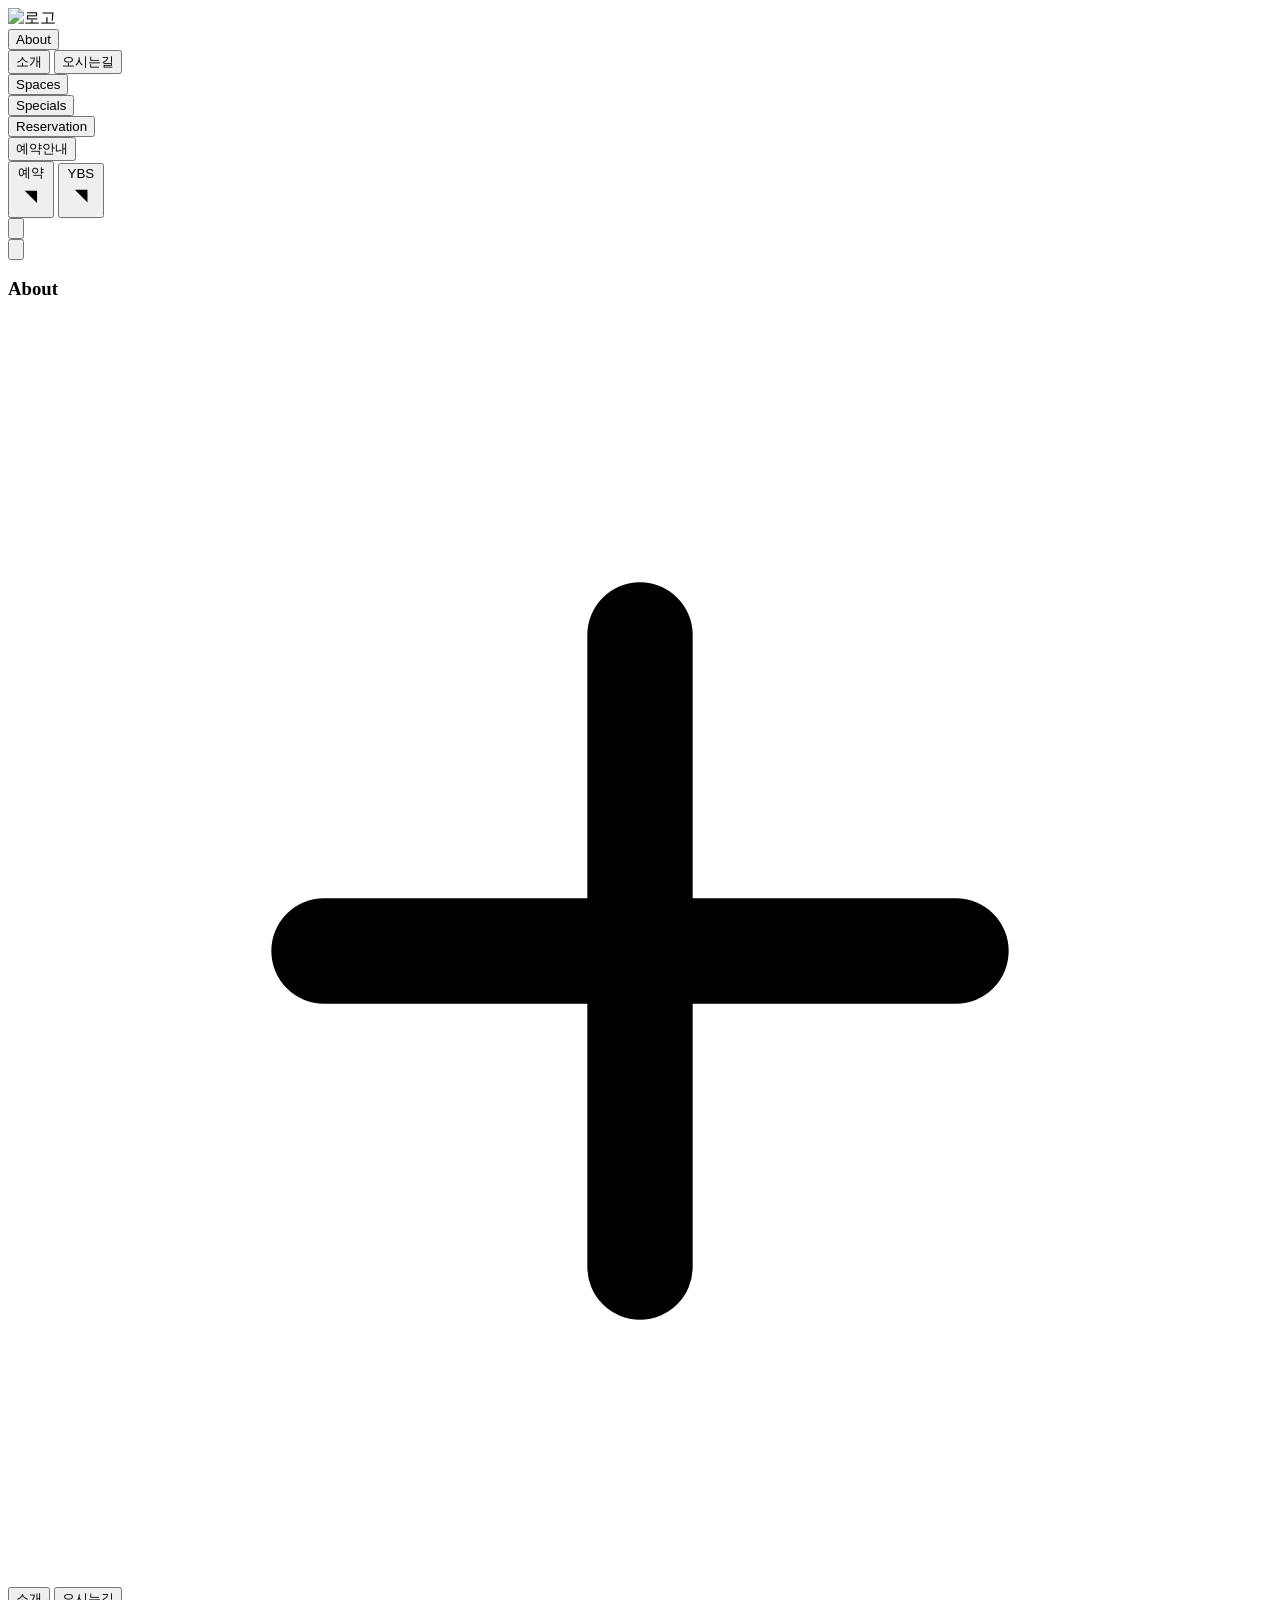
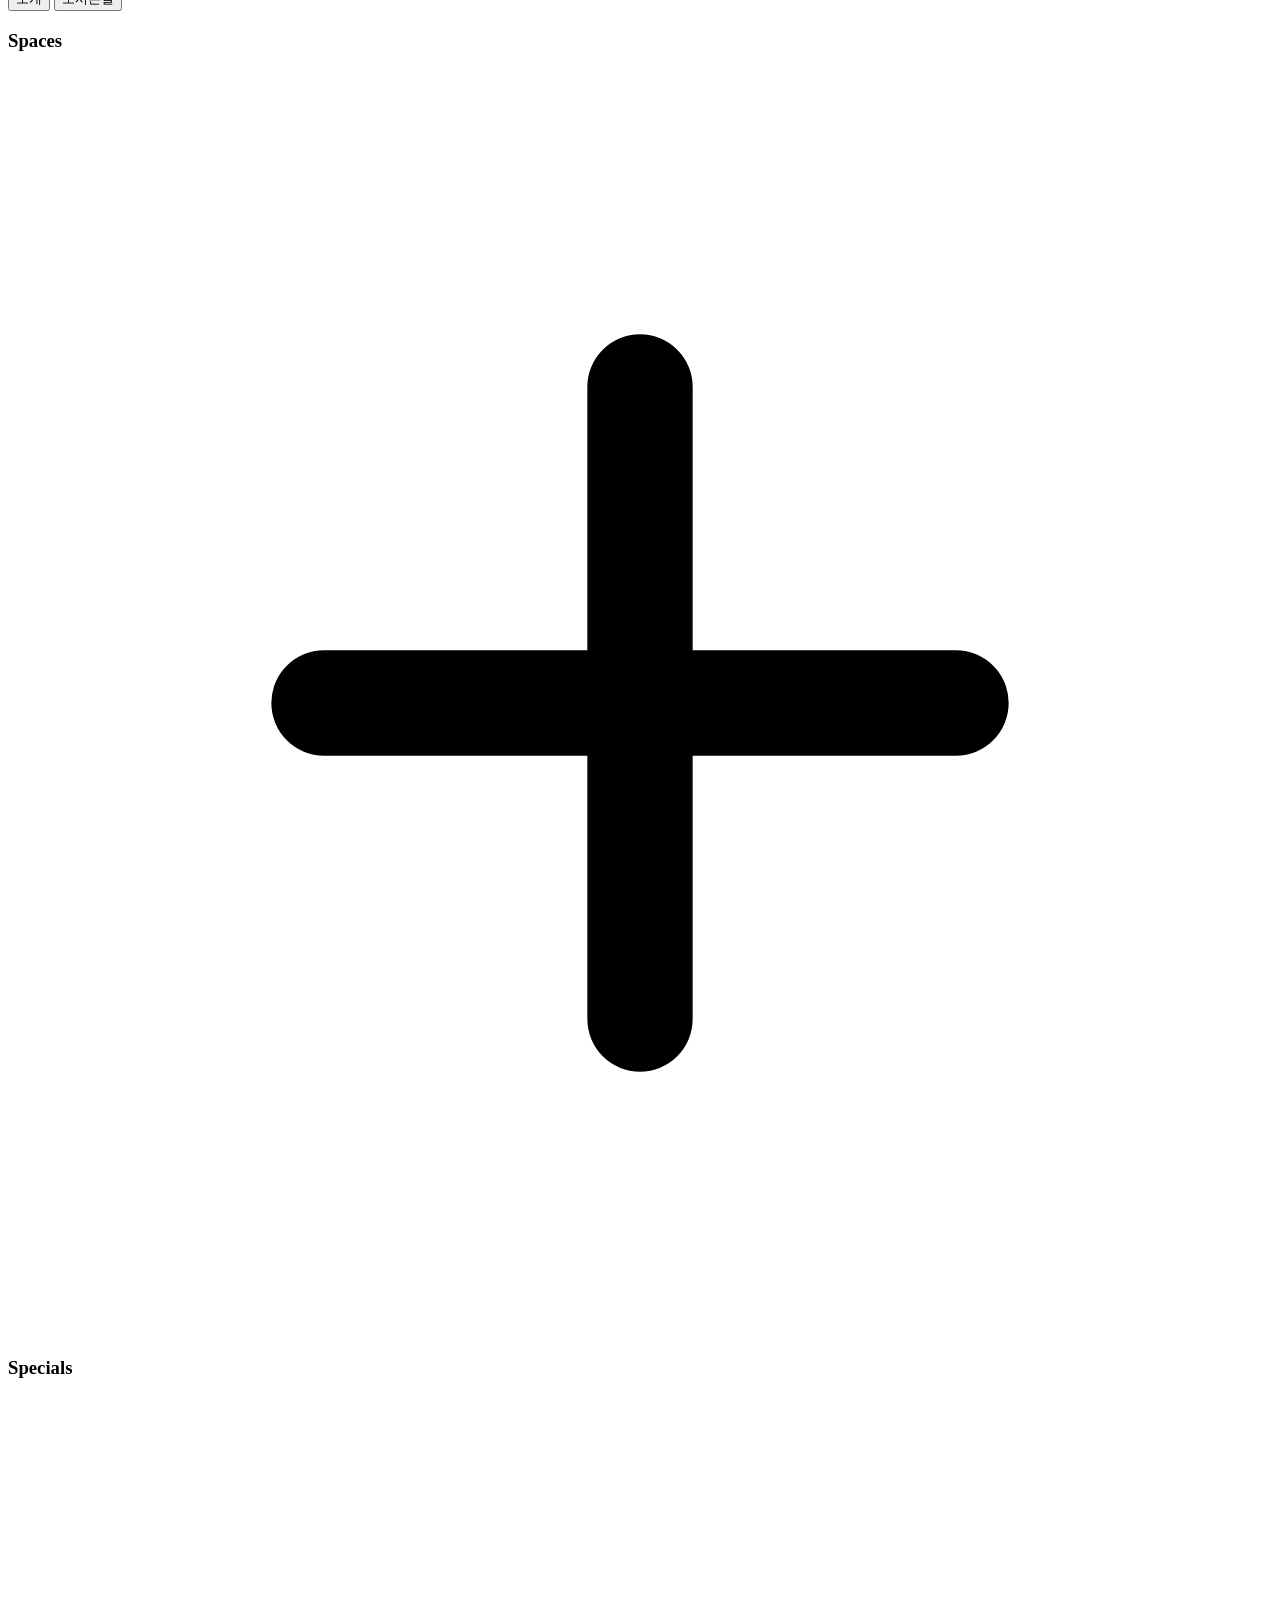
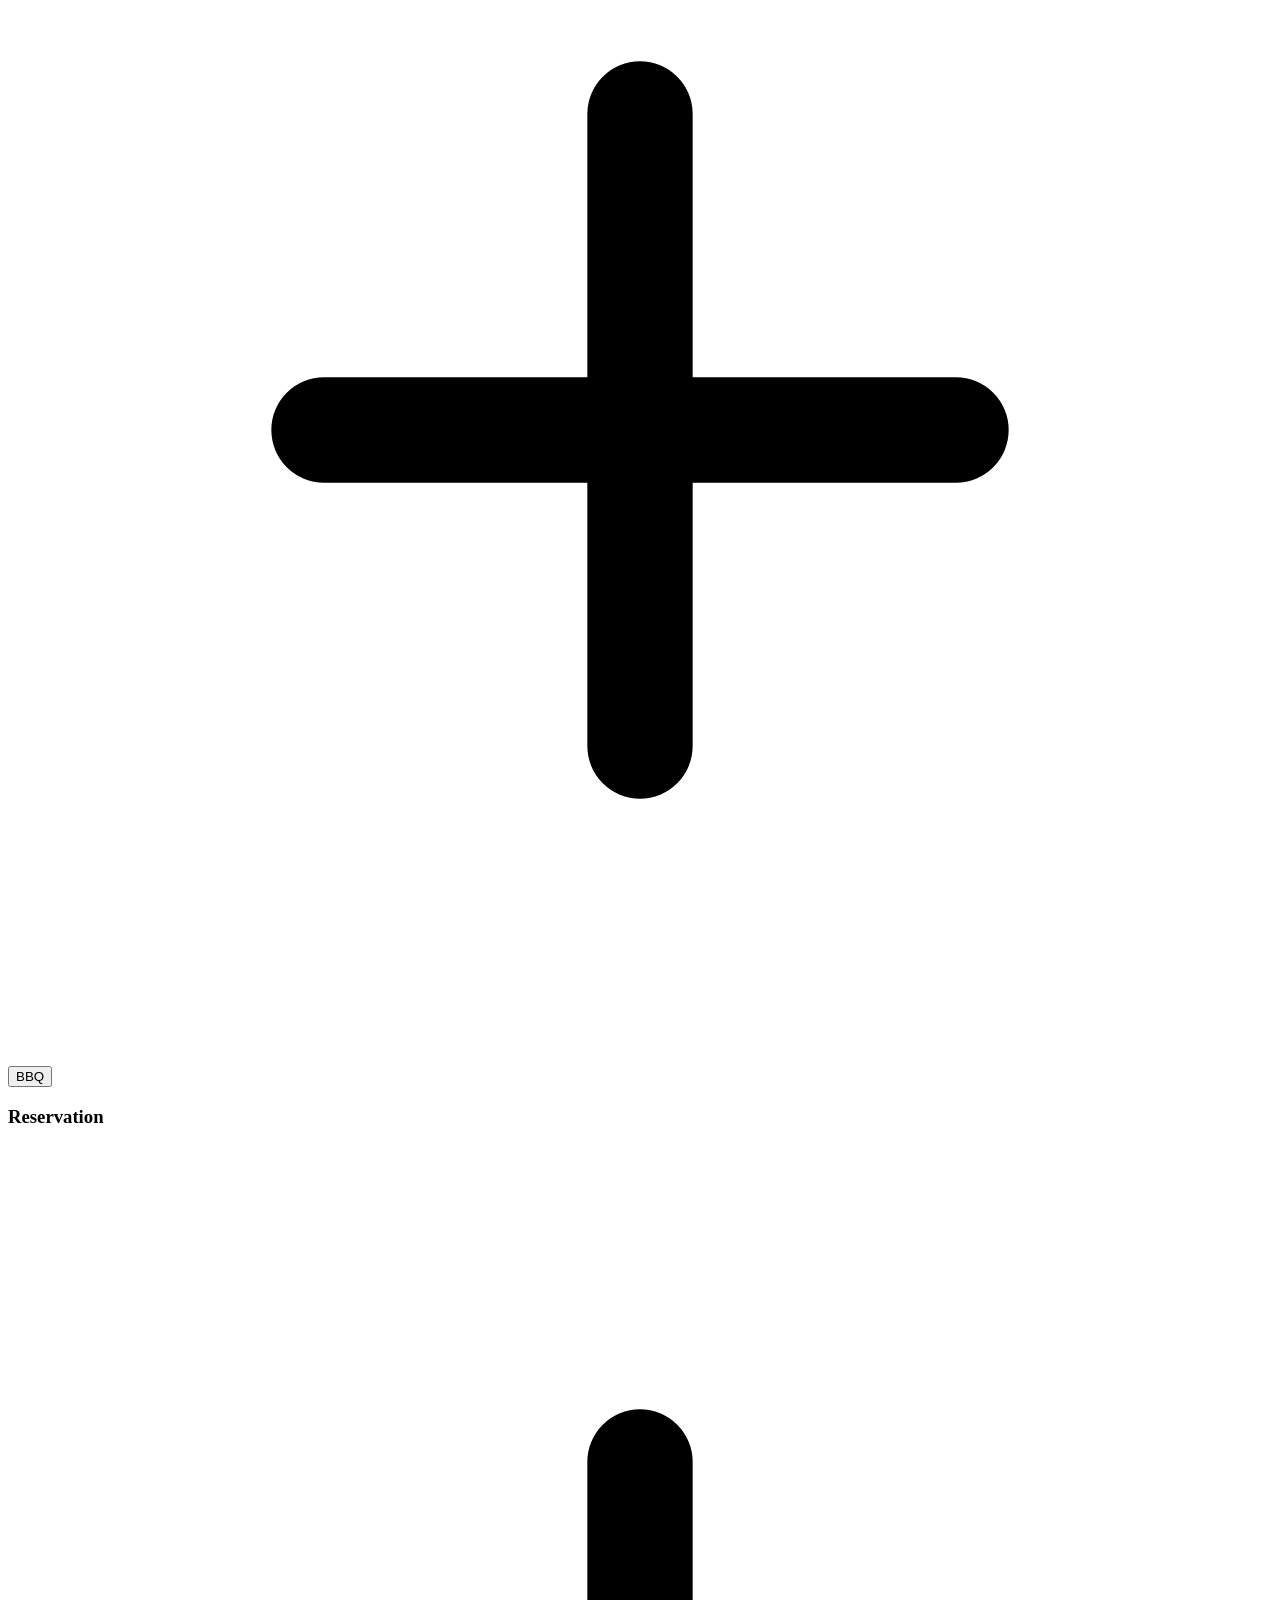
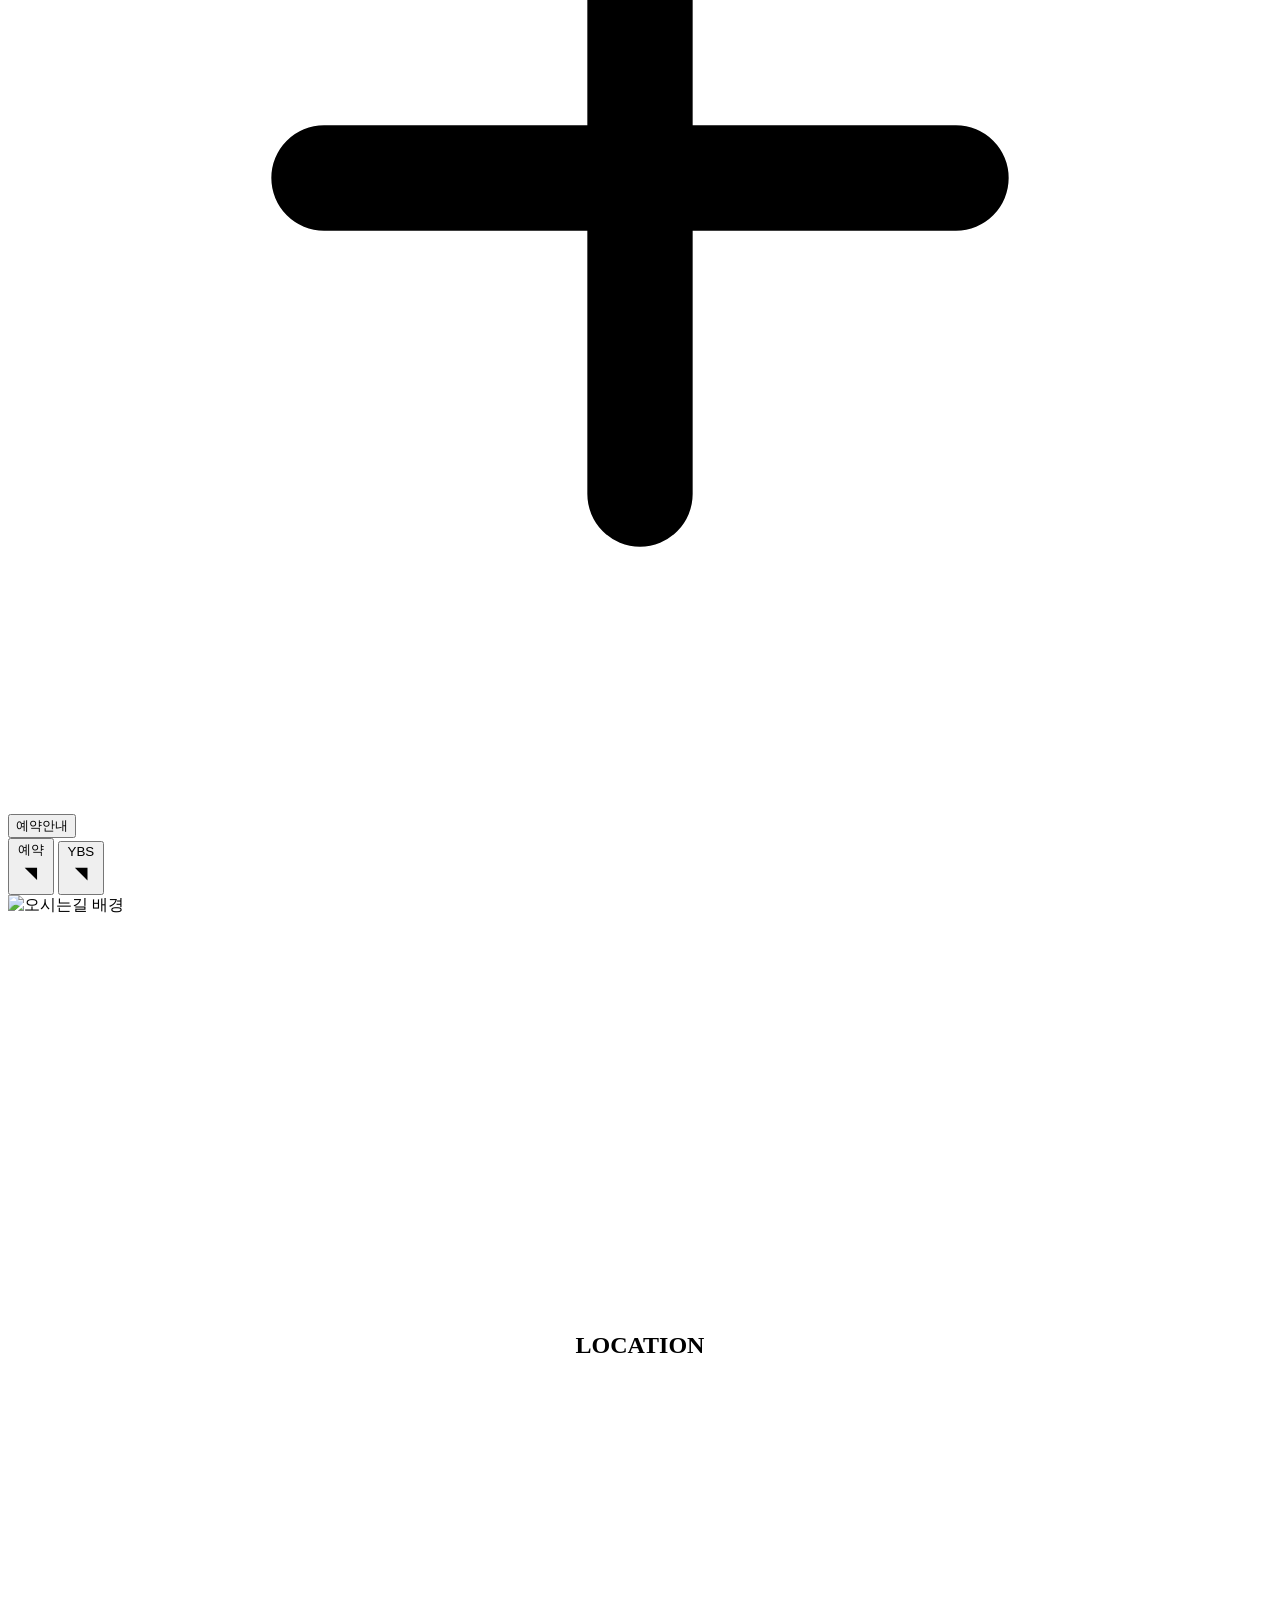
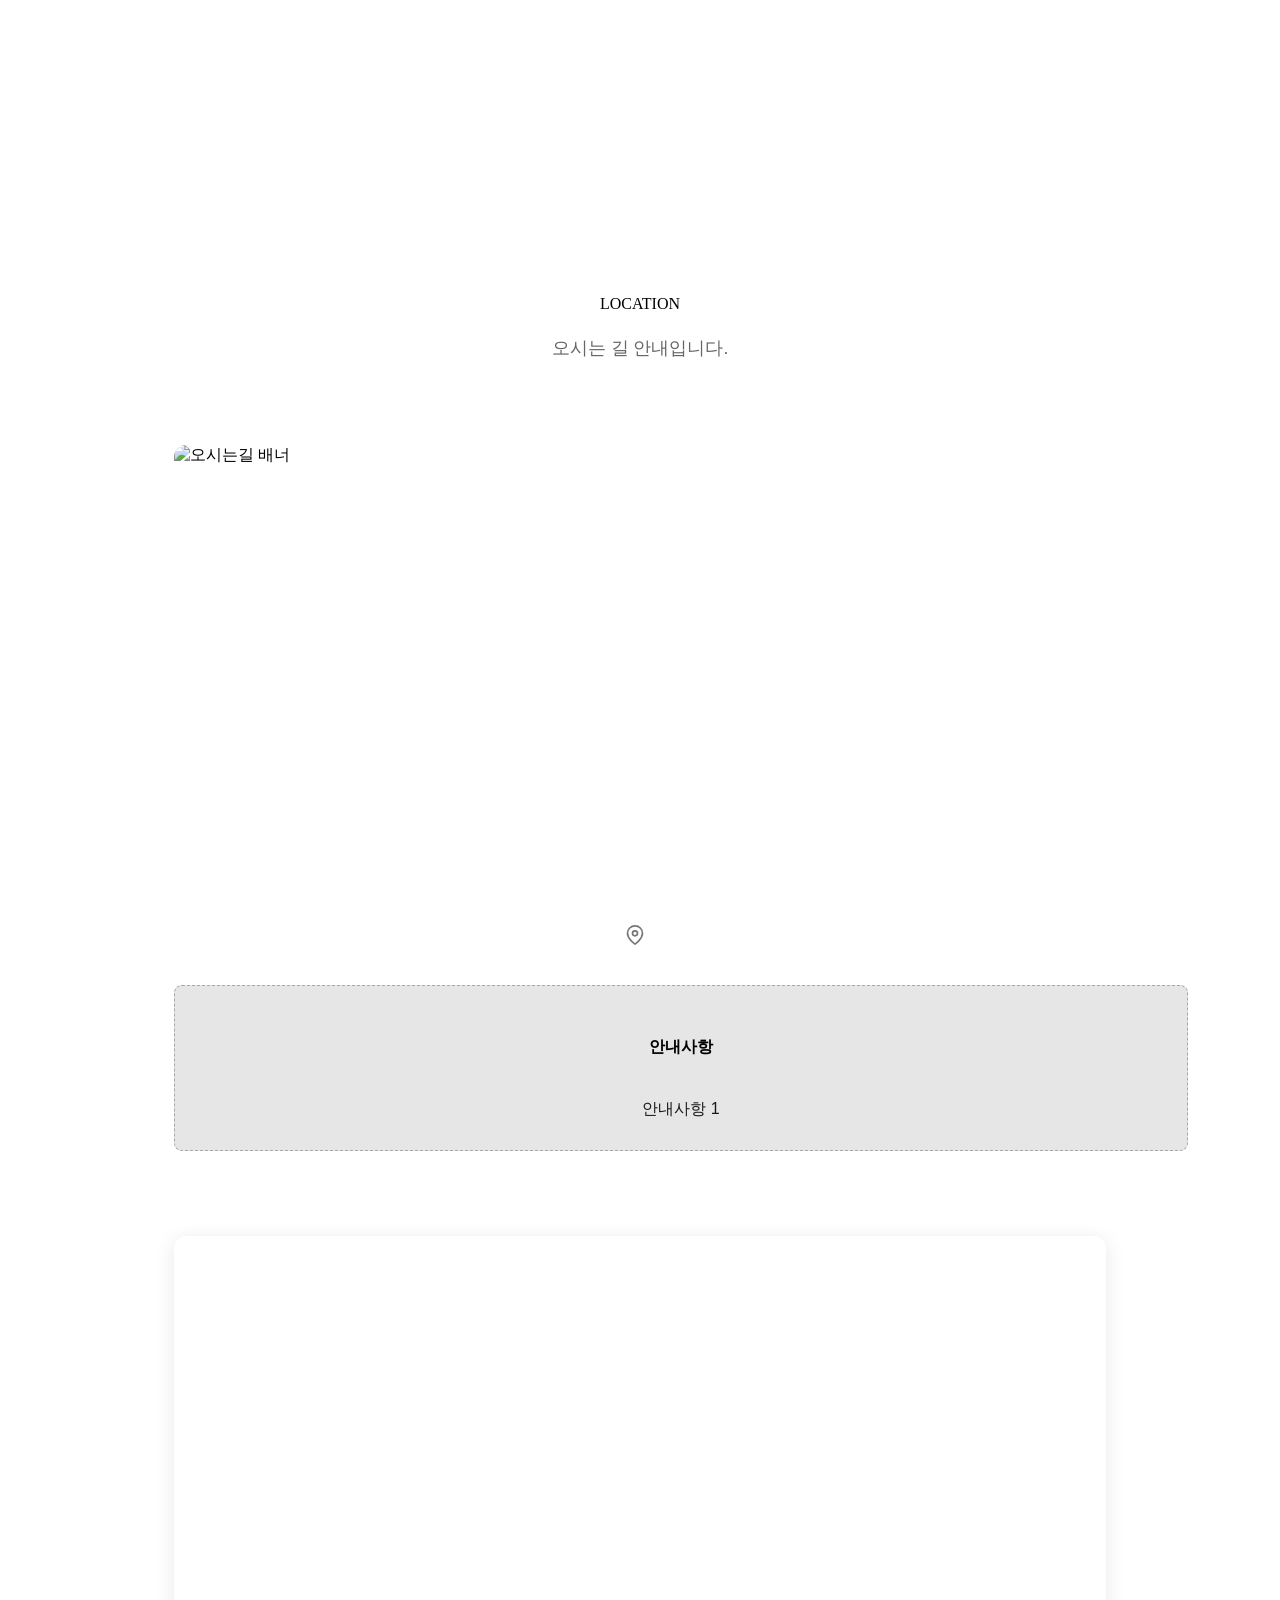
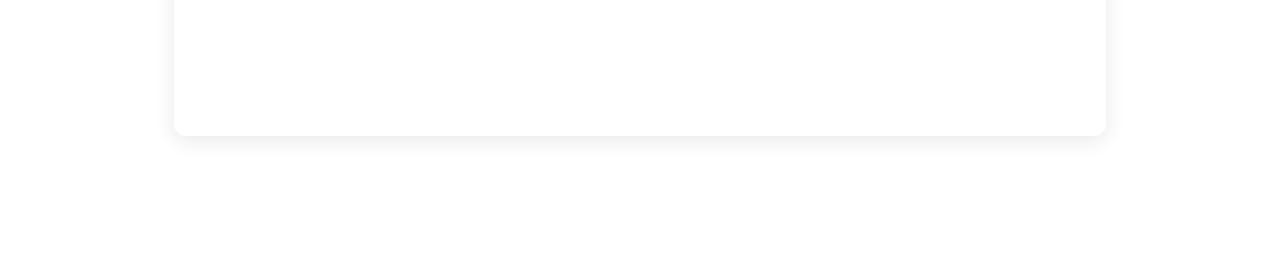
==== directions.html @ d146ec63 "Deploy site files" ====
<!DOCTYPE html>
<html lang="ko">
<head>
    <meta charset="UTF-8">
    <meta name="viewport" content="width=device-width, initial-scale=1.0">
    <meta name="description" content="숙소 설명">
    <meta name="keywords" content="SEO 키워드">
    <title>오시는길 - 숙소명</title>

    <link rel="stylesheet" href="styles/theme.css">
    <link rel="stylesheet" href="styles/common.css">
    <link rel="stylesheet" href="styles/directions.css">

  <!-- Open Graph Meta Tags for Social Media -->
  <meta property="og:type" content="website" />
  <meta property="og:title" content="가평 파인포레스트 글램핑 - 오시는길" />
  
  <meta property="og:image" content="https://jlnjajtcnyqupfaqjerz.supabase.co/storage/v1/object/public/app-images/property/46669e05-08f4-4451-bfb7-39e8ba5e75be/thumbnail/1778834319103-hyyxdgl7sh.jpg" />
  <meta property="og:url" content="https://pine4rest.kr" />

  <!-- Twitter Card Meta Tags -->
  <meta name="twitter:card" content="summary_large_image" />
  <meta name="twitter:title" content="가평 파인포레스트 글램핑 - 오시는길" />
  
  <meta name="twitter:image" content="https://jlnjajtcnyqupfaqjerz.supabase.co/storage/v1/object/public/app-images/property/46669e05-08f4-4451-bfb7-39e8ba5e75be/thumbnail/1778834319103-hyyxdgl7sh.jpg" />
</head>
<body>
    <!-- Include Header -->
    <div id="header-placeholder"></div>

    <!-- 메인 소개 섹션 히어로 0번째 이미지-->
    <section class="hero-section">
        <div class="hero-background">
            <img src="" alt="오시는길 배경" data-customfield-directions-hero-image-0>
            <div class="hero-overlay"></div>
        </div>
        <div class="hero-content">
            <div class="hero-text-center">
                <h1 class="hero-title" data-directions-hero-title>LOCATION</h1>
            </div>
        </div>

        <!-- Scroll Down Indicator -->
        <div class="hero-scroll-down" onclick="scrollToNextSection()">
            <svg class="scroll-arrow" viewBox="0 0 24 24">
                <path stroke-linecap="round" stroke-linejoin="round" d="M19 14l-7 7m0 0l-7-7m7 7V3"/>
            </svg>
        </div>
    </section>

    <!-- Location Info Section -->
    <section class="location-info-section">
        <div class="directions-content-container">
        <!-- Facility Introduction Section -->
        <div class="facility-intro-section">
            <div class="facility-intro-content">
                <div class="facility-label">
                    <span class="facility-number" data-directions-title>LOCATION</span>
                </div>
                <p class="facility-description" data-directions-description>
                    오시는 길 안내입니다.
                </p>
            </div>
        </div>

        <!-- Banner Image Section 히어로 1번째 이미지 -->
        <div class="directions-banner-section">
            <div class="container">
                <img src="" alt="오시는길 배너" class="directions-banner-image" data-customfield-directions-hero-image-1>
            </div>
        </div>

        <!-- 지도 섹션 -->
        <section class="map-section main-content-fade-in">
            <div class="container">
                <div class="address-section">
                    <p>
                        <svg class="location-icon" viewBox="0 0 24 24">
                            <path d="M21 10c0 7-9 13-9 13s-9-6-9-13a9 9 0 0 1 18 0z"></path>
                            <circle cx="12" cy="10" r="3"></circle>
                        </svg>
                        <span data-directions-address></span>
                    </p>
                    <!-- 안내사항  -->
                     <div class="notice-wrap">
                        <h4 data-customfield-directions-notice-title>안내사항</h4>
                        <p data-customfield-directions-notice-description>안내사항 1</p>
                     </div>
                </div>
            </div>

            <div class="container">
                <div class="map-container">
                    <div id="kakao-map"></div>
                </div>
            </div>
        </section>
        </div> <!-- directions-content-container -->

    <!-- Kakao Map SDK -->
    <script type="text/javascript" src="js/kakao-maps-sdk.js"></script>

    <!-- Include ImageWithFallback script -->
    <script src="js/image-with-fallback.js"></script>

    <!-- Common JavaScript -->
    <script src="js/common.js"></script>

    <!-- Image Helpers -->
    <script src="js/image-helpers.js"></script>

    <!-- Base Data Mapper -->
    <script src="js/data-mapper/core/base-mapper.js"></script>

    <!-- Directions Page Mapper -->
    <script src="js/data-mapper/pages/directions-mapper.js"></script>

    <!-- Preview Handler for Admin Integration -->
    <script src="js/preview-handler.js"></script>

    <!-- Header Footer Mapper -->
    <script src="js/data-mapper/pages/header-footer-mapper.js"></script>

    <!-- Header and Footer Loader -->
    <script src="js/header-footer-loader.js"></script>

    <!-- Page-specific script -->
    <script src="js/pages/directions.js"></script>

</body>
</html>
---- styles/theme.css ----
/* CDN Fonts */
@import url('https://cdn.jsdelivr.net/gh/orioncactus/pretendard/dist/web/static/pretendard.min.css');
@import url('https://fonts.googleapis.com/css2?family=Cormorant:ital,wght@0,300..700;1,300..700&display=swap');

/* Font Faces */
@font-face {
  font-family: 'Cafe24Gowoonbam';
  src: url('https://cdn.jsdelivr.net/gh/projectnoonnu/noonfonts_twelve@1.1/Cafe24Oneprettynight.woff') format('woff');
  font-weight: 400;
  font-display: swap;
}

/* CSS Variables */
:root {
  --font-ko-main: 'Cafe24Gowoonbam', sans-serif;
  --font-ko-sub: 'Pretendard', sans-serif;
  --font-en-main: 'Cormorant', sans-serif;
  --color-primary: #f8f8f8;
  --color-secondary: #1a1a1a;
}
---- styles/directions.css ----
/* ===================================
   Directions Page Styles
   =================================== */

/* Hero Section */
.hero-section {
    height: 100vh;
    position: relative;
    display: flex;
    align-items: center;
    justify-content: center;
    overflow: hidden;
}

.hero-background {
    position: absolute;
    top: 0;
    left: 0;
    width: 100%;
    height: 100%;
    z-index: 1;
}

.hero-background img {
    width: 100%;
    height: 100%;
    object-fit: cover;
}

/* Container */
.container {
    margin: 0 auto;
    padding: 0 40px;
}

/* Location Info Section */
.location-info-section {
    padding: 100px 0 0 0;
}

/* Directions Content Container */
.directions-content-container {
    max-width: 80%;
    margin: 0 auto;
}

/* Facility Introduction Section */
.facility-intro-section {
    text-align: center;
    margin-bottom: 80px;
    padding: 0 40px;
}

.facility-intro-content {
    max-width: 800px;
    margin: 0 auto;
}

.facility-label {
    margin-bottom: 20px;
}


.facility-description {
    font-family: var(--font-ko-sub);
    font-size: 1.1rem;
    line-height: 1.8;
    color: #666;
    margin: 0;
    max-width: 600px;
    margin: 0 auto;
}

/* Banner Image Section */
.directions-banner-section {
    margin: 60px 0;
}

/* 배너 섹션은 동일한 container 스타일 사용 */

.directions-banner-image {
    width: 100%;
    height: 400px;
    object-fit: cover;
    display: block;
    border-radius: 12px;
    opacity: 1;
    transform: translateY(0);
}

/* Info Section */
.info-section {
    padding: 100px 0;
}

.section-title {
    font-size: 1.5rem;
    font-weight: 700;
    text-align: center;
    margin: 0 0 60px 0;
    color: var(--color-secondary);
}

.info-grid {
    display: grid;
    grid-template-columns: repeat(auto-fit, minmax(300px, 1fr));
    gap: 40px;
    margin-bottom: 60px;
}

.info-card {
    background: white;
    padding: 40px 30px;
    border-radius: 12px;
    text-align: center;
    box-shadow: 0 4px 20px color-mix(in srgb, var(--color-secondary) 8%, transparent);
    transition: transform 0.3s ease, box-shadow 0.3s ease;
}

.info-card:hover {
    transform: translateY(-5px);
    box-shadow: 0 8px 30px color-mix(in srgb, var(--color-secondary) 12%, transparent);
}

.info-icon {
    width: 50px;
    height: 50px;
    margin: 0 auto 20px;
    color: var(--color-secondary);
}

.info-icon svg {
    width: 100%;
    height: 100%;
}

.info-card h3 {
    font-size: 1.3rem;
    font-weight: 600;
    margin: 0 0 15px 0;
    color: var(--color-secondary);
}

.info-card p {
    font-size: 1rem;
    line-height: 1.6;
    color: #666;
    margin: 0;
}

/* Notice Box */
.notice-box {
    background: white;
    padding: 40px;
    border-radius: 12px;
    box-shadow: 0 4px 20px color-mix(in srgb, var(--color-secondary) 8%, transparent);
}

.notice-box h4 {
    font-size: 1.4rem;
    font-weight: 600;
    margin: 0 0 20px 0;
    color: var(--color-secondary);
    border-bottom: 2px solid color-mix(in srgb, var(--color-secondary) 10%, var(--color-primary));
    padding-bottom: 10px;
}

.notice-content p {
    font-size: 1rem;
    line-height: 1.8;
    color: #666;
    margin: 0 0 8px 0;
}

.notice-content p:last-child {
    margin-bottom: 0;
}

/* Notice Section */
.notice-section {
    text-align: center;
    padding-bottom: 20px;
}

.notice-section p {
    font-family: var(--font-ko-main);
    font-size: 1rem;
    color: var(--color-secondary);
    margin: 0;
}

/* Map Section */
.map-section {
    padding: 0 0 100px 0;
}

/* Address Section */
.address-section {
    text-align: center;
    margin-bottom: 85px;
}

.address-section p {
    display: flex;
    align-items: center;
    justify-content: center;
    gap: 10px;
    font-family: var(--font-ko-sub);
    font-size: 1rem;
    color: var(--color-secondary);
    margin: 0;
    padding: 20px 0;
}

.address-section .notice-wrap {
    width: 100%;
    border: 1px dashed color-mix(in srgb, var(--color-secondary) 30%, transparent);
    padding: 30px 40px;
    margin: 20px 0 0;
    border-radius: 8px;
    background: color-mix(in srgb, var(--color-secondary) 8%, var(--color-primary));
}

.address-section .notice-wrap p {
   margin-bottom: 0;
   padding: 20px 0 0 0;
}


.location-icon {
    width: 20px;
    height: 20px;
    stroke: color-mix(in srgb, var(--color-secondary) 60%, transparent);
    stroke-width: 2;
    fill: none;
}

.map-container {
    width: 100%;
    height: 500px;
    border-radius: 12px;
    overflow: hidden;
    box-shadow: 0 4px 20px color-mix(in srgb, var(--color-secondary) 10%, transparent);
    margin-bottom: 30px;
}

#kakao-map {
    width: 100%;
    height: 100%;
}

.map-info {
    text-align: center;
}

.map-info p {
    font-size: 1rem;
    color: #666;
    margin: 0;
}

/* Responsive Design */
@media (max-width: 768px) {
    .hero-section {
        height: 60vh;
        min-height: 60vh;
    }

    .directions-content-container {
        max-width: 100%;
    }

    .container {
        padding: 0 20px;
    }

    .hero-content {
        padding: 0 20px;
    }

    .location-info-section {
        padding: 0;
    }

    .facility-intro-section {
        margin-bottom: 60px;
        padding: 60px 20px 0 20px;
    }

    .facility-description {
        font-size: 1rem;
    }

    .directions-banner-section {
        margin: 40px 0;
    }

    .directions-banner-section .container {
        padding: 0 20px;
    }

    .address-section .notice-wrap {
        padding: 30px 20px;
    }

    .directions-banner-image {
        height: 250px;
    }

    .info-section {
        padding: 60px 0;
    }

    .info-grid {
        grid-template-columns: 1fr;
        gap: 30px;
        margin-bottom: 40px;
    }

    .info-card {
        padding: 30px 20px;
    }

    .notice-box {
        padding: 30px 20px;
    }


    .map-section {
        padding: 0;
    }

    .map-container {
        height: 400px;
    }

    .section-title {
        margin-bottom: 40px;
    }
}

@media (max-width: 480px) {
    .container {
        padding: 0 15px;
    }

    .hero-content {
        padding: 0 15px;
    }

    .facility-intro-section {
        padding: 60px 15px 0 15px;
    }

    .directions-banner-section .container {
        padding: 0 15px;
    }

    .address-section .notice-wrap {
        padding: 30px 15px;
    }

    .info-section {
        padding: 40px 0;
    }

    .map-section {
        padding: 0;
    }

    .info-card {
        padding: 25px 15px;
    }

    .notice-box {
        padding: 25px 15px;
    }

    .map-container {
        height: 300px;
    }
}
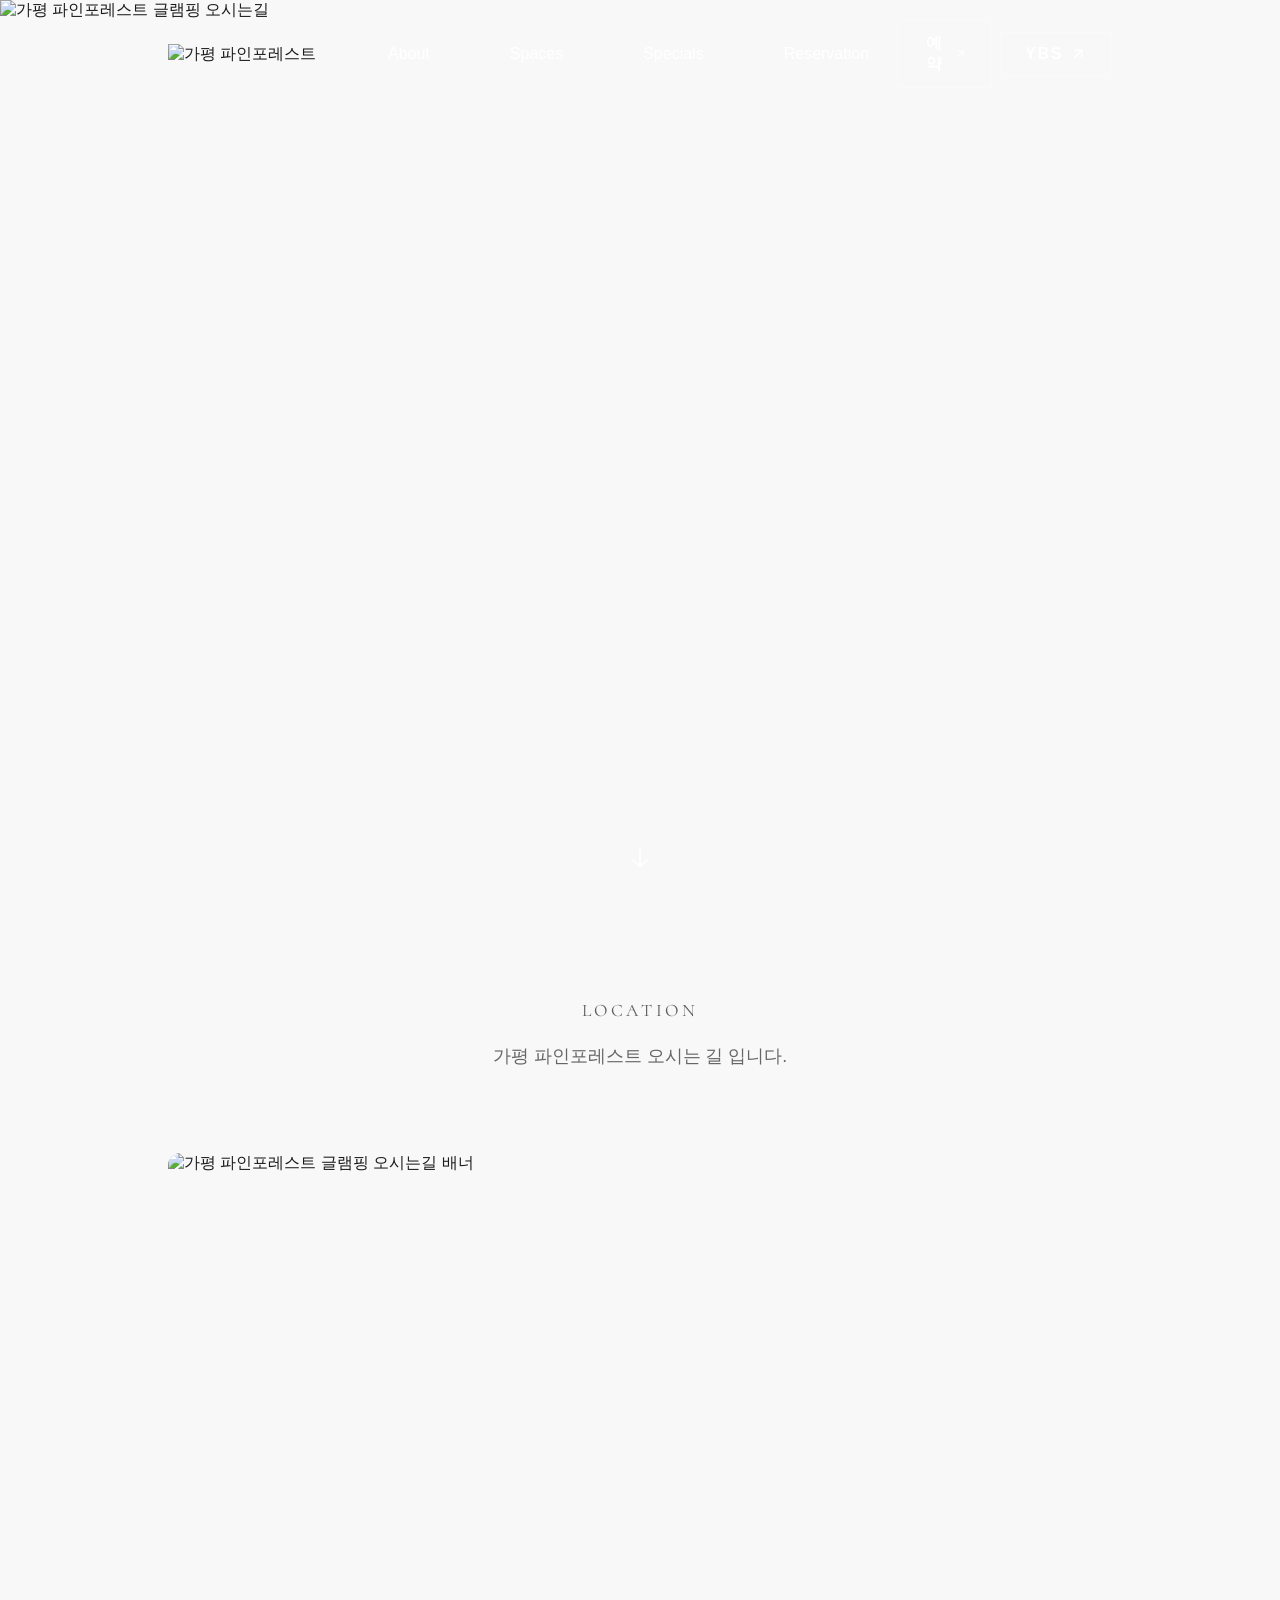
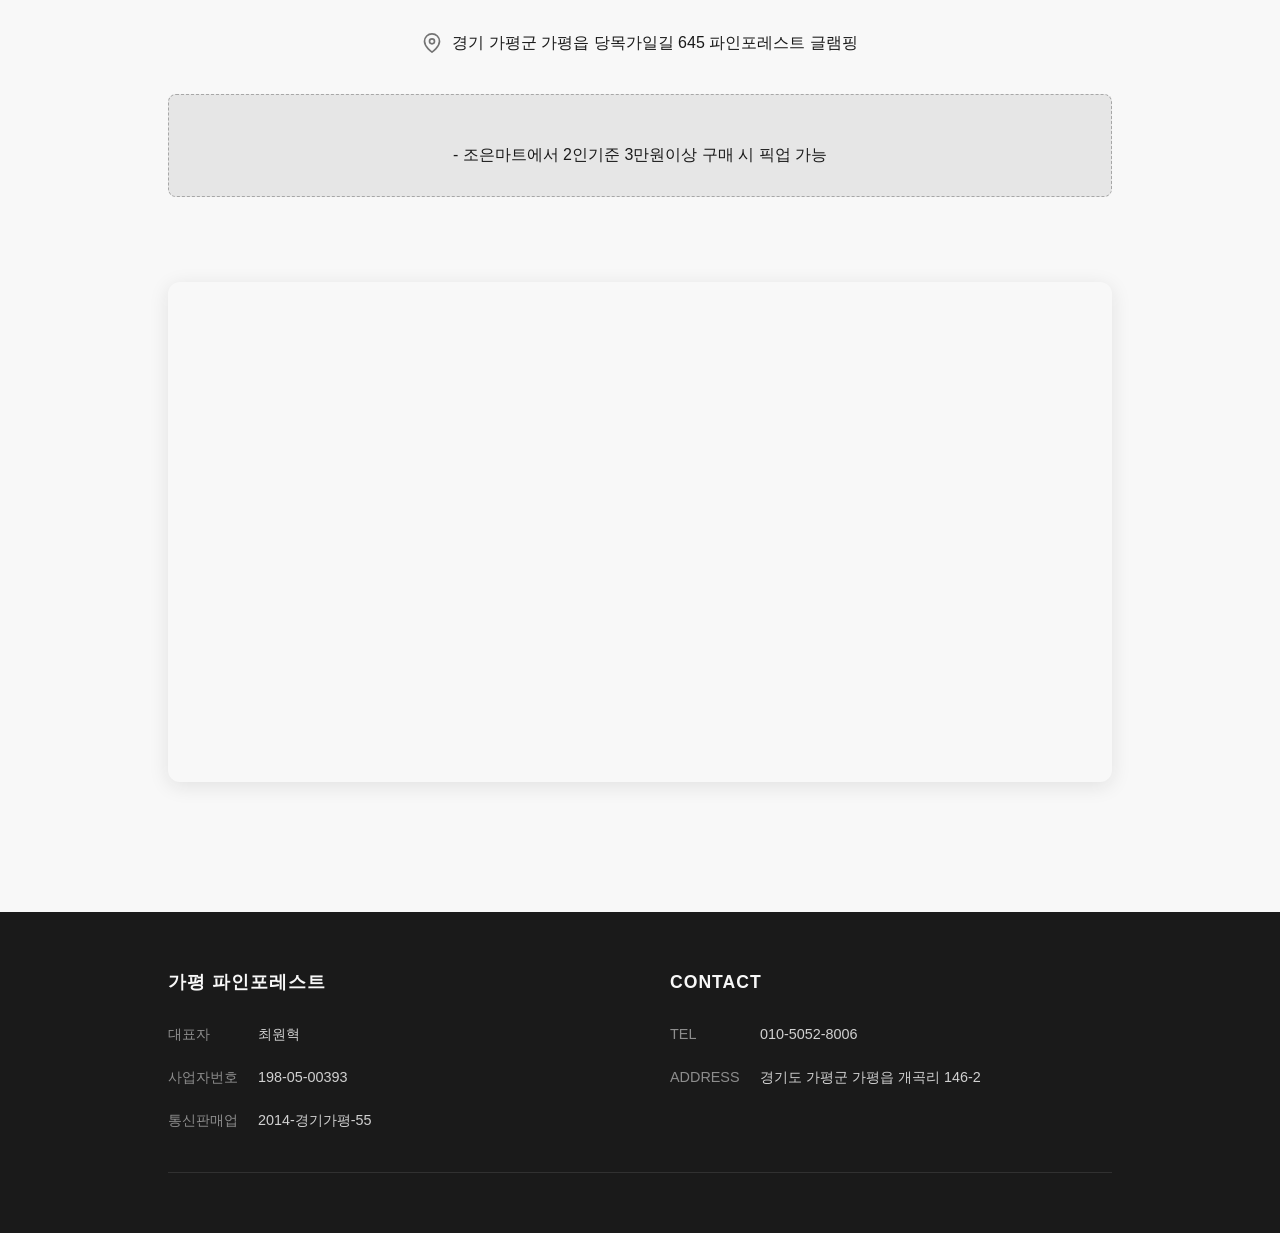
==== commit 740407ef: "Update template code and site data" ====
--- a/directions.html
+++ b/directions.html
@@ -3,10 +3,9 @@
 <head>
     <meta charset="UTF-8">
     <meta name="viewport" content="width=device-width, initial-scale=1.0">
-    <meta name="description" content="숙소 설명">
-    <meta name="keywords" content="SEO 키워드">
-    <title>오시는길 - 숙소명</title>
-
+    <title>가평 파인포레스트 글램핑 - 오시는길</title>
+    <meta name="description" content="가평의 자연과 감성을 온전히 담은 낭만 힐링 파인포레스트 글램핑">
+    <meta name="keywords" content="가평글램핑,가평감성숙소,힐링글램핑,불멍감성,가평여행">
     <link rel="stylesheet" href="styles/theme.css">
     <link rel="stylesheet" href="styles/common.css">
     <link rel="stylesheet" href="styles/directions.css">
@@ -14,15 +13,15 @@
   <!-- Open Graph Meta Tags for Social Media -->
   <meta property="og:type" content="website" />
   <meta property="og:title" content="가평 파인포레스트 글램핑 - 오시는길" />
-  
-  <meta property="og:image" content="https://jlnjajtcnyqupfaqjerz.supabase.co/storage/v1/object/public/app-images/property/46669e05-08f4-4451-bfb7-39e8ba5e75be/thumbnail/1778834319103-hyyxdgl7sh.jpg" />
+  <meta property="og:description" content="푸른 숲과 청정계곡이 흐르는 곳에서 휴식을 즐기는 파인포레스트 글램핑입니다." />
+  <meta property="og:image" content="https://bookingplay-media.s3.amazonaws.com/item_images/2026/05/15/RH5ufJoGVaIx.jpg" />
   <meta property="og:url" content="https://pine4rest.kr" />
 
   <!-- Twitter Card Meta Tags -->
   <meta name="twitter:card" content="summary_large_image" />
   <meta name="twitter:title" content="가평 파인포레스트 글램핑 - 오시는길" />
-  
-  <meta name="twitter:image" content="https://jlnjajtcnyqupfaqjerz.supabase.co/storage/v1/object/public/app-images/property/46669e05-08f4-4451-bfb7-39e8ba5e75be/thumbnail/1778834319103-hyyxdgl7sh.jpg" />
+  <meta name="twitter:description" content="푸른 숲과 청정계곡이 흐르는 곳에서 휴식을 즐기는 파인포레스트 글램핑입니다." />
+  <meta name="twitter:image" content="https://bookingplay-media.s3.amazonaws.com/item_images/2026/05/15/RH5ufJoGVaIx.jpg" />
 </head>
 <body>
     <!-- Include Header -->
--- a/styles/theme.css
+++ b/styles/theme.css
@@ -1,18 +1,11 @@
 /* CDN Fonts */
+@import url('https://hangeul.pstatic.net/hangeul_static/css/maru-buri.css');
 @import url('https://cdn.jsdelivr.net/gh/orioncactus/pretendard/dist/web/static/pretendard.min.css');
 @import url('https://fonts.googleapis.com/css2?family=Cormorant:ital,wght@0,300..700;1,300..700&display=swap');
 
-/* Font Faces */
-@font-face {
-  font-family: 'Cafe24Gowoonbam';
-  src: url('https://cdn.jsdelivr.net/gh/projectnoonnu/noonfonts_twelve@1.1/Cafe24Oneprettynight.woff') format('woff');
-  font-weight: 400;
-  font-display: swap;
-}
-
 /* CSS Variables */
 :root {
-  --font-ko-main: 'Cafe24Gowoonbam', sans-serif;
+  --font-ko-main: 'MaruBuri', sans-serif;
   --font-ko-sub: 'Pretendard', sans-serif;
   --font-en-main: 'Cormorant', sans-serif;
   --color-primary: #f8f8f8;
--- a/styles/common.css
+++ b/styles/common.css
@@ -0,0 +1,562 @@
+/* ===================================
+   Common Styles - Used Across All Pages
+   =================================== */
+
+/* Reset & Base */
+* {
+    margin: 0;
+    padding: 0;
+    box-sizing: border-box;
+}
+
+html {
+    scroll-behavior: smooth;
+    overflow-x: hidden;
+}
+
+body {
+    font-family: var(--font-ko-main);
+    font-weight: 400;
+    color: var(--color-secondary);
+    overflow-x: hidden;
+    background: var(--color-primary);
+    position: relative;
+    z-index: 100;
+}
+
+/* Remove header cover during loading */
+body::before {
+    content: '';
+    position: fixed;
+    top: 0;
+    left: 0;
+    right: 0;
+    height: 100px;
+    background: transparent;
+    z-index: 500;
+    pointer-events: none;
+    opacity: 0;
+    transition: opacity 0.3s ease;
+}
+
+
+/* Common Hero Styles */
+.hero-title,
+.hero-subtitle {
+    font-family: var(--font-en-main);
+    font-size: 1rem;
+    font-weight: 400;
+    letter-spacing: 0.2em;
+    color: white;
+    margin: 0;
+    opacity: 0.8;
+    text-shadow: 0 2px 10px color-mix(in srgb, var(--color-secondary) 30%, transparent);
+}
+
+/* Hero Scroll Down Arrow */
+.hero-scroll-down {
+    position: absolute;
+    bottom: 30px;
+    left: 50%;
+    transform: translateX(-50%);
+    z-index: 3;
+    cursor: pointer;
+    display: flex;
+    flex-direction: column;
+    align-items: center;
+    gap: 8px;
+    color: white;
+    opacity: 0.8;
+    transition: opacity 0.3s ease;
+}
+
+.hero-scroll-down:hover {
+    opacity: 1;
+}
+
+.hero-scroll-down .scroll-text {
+    font-family: var(--font-en-main);
+    font-size: 0.8rem;
+    letter-spacing: 0.1em;
+    text-shadow: 0 2px 10px color-mix(in srgb, var(--color-secondary) 30%, transparent);
+}
+
+.hero-scroll-down .scroll-arrow {
+    width: 24px;
+    height: 24px;
+    stroke: currentColor;
+    stroke-width: 2;
+    fill: none;
+    animation: bounce 2s infinite;
+}
+
+@keyframes bounce {
+    0%, 20%, 50%, 80%, 100% {
+        transform: translateY(0);
+    }
+    40% {
+        transform: translateY(-8px);
+    }
+    60% {
+        transform: translateY(-4px);
+    }
+}
+
+/* Typography */
+h1, h2, h3, h4, h5, h6 {
+    font-family: var(--font-ko-main), var(--font-en-main), sans-serif;
+    font-weight: 700;
+    line-height: 1.2;
+}
+
+a {
+    text-decoration: none;
+    color: inherit;
+    transition: opacity 0.3s ease;
+}
+
+a:hover {
+    opacity: 0.8;
+}
+
+/* 데이터 로드 전 빈 이미지 완전히 숨김 (깜빡임 방지) */
+img[src=""],
+img:not([src]) {
+  display: none !important;
+}
+
+img {
+    max-width: 100%;
+    height: auto;
+    display: block;
+}
+
+
+/* Common Layout Classes */
+.page-content {
+    width: 100%;
+    overflow: hidden;
+}
+
+.section-container {
+    max-width: 80%;
+    margin: 0 auto;
+    padding: 0 20px;
+}
+
+.section-header {
+    text-align: center;
+    margin-bottom: 60px;
+}
+
+.section-divider {
+    width: 60px;
+    height: 1px;
+    background: var(--color-secondary);
+    margin: 0 auto 30px;
+}
+
+.section-title {
+    font-family: var(--font-ko-main), var(--font-en-main), sans-serif;
+    font-size: 1.8rem;
+    font-weight: 700;
+    letter-spacing: 0.05em;
+    color: var(--color-secondary);
+    margin: 0 0 20px 0;
+}
+
+.section-description {
+    font-family: var(--font-ko-sub);
+    font-size: 1.1rem;
+    color: #666;
+    line-height: 1.8;
+    max-width: 800px;
+    margin: 0 auto;
+}
+
+/* Buttons */
+.btn {
+    display: inline-block;
+    padding: 12px 30px;
+    background: var(--color-secondary);
+    color: var(--color-primary);
+    border: none;
+    border-radius: 4px;
+    font-size: 1rem;
+    letter-spacing: 0.1em;
+    text-transform: uppercase;
+    cursor: pointer;
+    transition: all 0.3s ease;
+}
+
+.btn:hover {
+    background: color-mix(in srgb, var(--color-secondary) 85%, var(--color-primary));
+    transform: translateY(-2px);
+}
+
+.btn-outline {
+    background: transparent;
+    border: 2px solid var(--color-secondary);
+    color: var(--color-secondary);
+}
+
+.btn-outline:hover {
+    background: var(--color-secondary);
+    color: var(--color-primary);
+}
+
+.btn-outline-white {
+    padding: 15px 40px;
+    background: transparent;
+    color: white;
+    border: 2px solid white;
+    font-size: 1rem;
+    font-weight: 600;
+    letter-spacing: 1px;
+    text-transform: uppercase;
+    cursor: pointer;
+    transition: all 0.3s ease;
+    outline: none;
+}
+
+.btn-outline-white:hover {
+    background: white;
+    color: var(--color-secondary);
+    transform: translateY(-2px);
+}
+
+/* Utility Classes */
+.text-center {
+    text-align: center;
+}
+
+.text-left {
+    text-align: left;
+}
+
+.text-right {
+    text-align: right;
+}
+
+.mt-1 { margin-top: 1rem; }
+.mt-2 { margin-top: 2rem; }
+.mt-3 { margin-top: 3rem; }
+.mt-4 { margin-top: 4rem; }
+.mt-5 { margin-top: 5rem; }
+
+.mb-1 { margin-bottom: 1rem; }
+.mb-2 { margin-bottom: 2rem; }
+.mb-3 { margin-bottom: 3rem; }
+.mb-4 { margin-bottom: 4rem; }
+.mb-5 { margin-bottom: 5rem; }
+
+.pt-1 { padding-top: 1rem; }
+.pt-2 { padding-top: 2rem; }
+.pt-3 { padding-top: 3rem; }
+.pt-4 { padding-top: 4rem; }
+.pt-5 { padding-top: 5rem; }
+
+.pb-1 { padding-bottom: 1rem; }
+.pb-2 { padding-bottom: 2rem; }
+.pb-3 { padding-bottom: 3rem; }
+.pb-4 { padding-bottom: 4rem; }
+.pb-5 { padding-bottom: 5rem; }
+
+/* Hide/Show Classes */
+.hidden {
+    display: none !important;
+}
+
+.visible {
+    display: block !important;
+}
+
+.invisible {
+    visibility: hidden;
+}
+
+/* Loading States */
+.loading {
+    position: relative;
+    pointer-events: none;
+    opacity: 0.6;
+}
+
+.loading::after {
+    content: '';
+    position: absolute;
+    top: 50%;
+    left: 50%;
+    transform: translate(-50%, -50%);
+    width: 30px;
+    height: 30px;
+    border: 3px solid color-mix(in srgb, var(--color-secondary) 20%, var(--color-primary));
+    border-top-color: var(--color-secondary);
+    border-radius: 50%;
+    animation: spin 0.8s linear infinite;
+}
+
+@keyframes spin {
+    to {
+        transform: translate(-50%, -50%) rotate(360deg);
+    }
+}
+
+/* Responsive Grid */
+.grid {
+    display: grid;
+    gap: 30px;
+}
+
+.grid-cols-2 {
+    grid-template-columns: repeat(2, 1fr);
+}
+
+.grid-cols-3 {
+    grid-template-columns: repeat(3, 1fr);
+}
+
+.grid-cols-4 {
+    grid-template-columns: repeat(4, 1fr);
+}
+
+/* Media Queries */
+@media (max-width: 1024px) {
+    .section-title {
+        font-size: 2rem;
+    }
+
+    .section-description {
+        font-size: 1rem;
+    }
+
+    /* Mobile font size will be handled by specific page CSS files */
+}
+
+@media (max-width: 768px) {
+    .section-container {
+        max-width: 100%;
+        padding: 0 15px;
+    }
+
+    .section-header {
+        margin-bottom: 40px;
+    }
+
+    .section-title {
+        font-size: 1.8rem;
+    }
+
+    .grid-cols-3,
+    .grid-cols-4 {
+        grid-template-columns: repeat(2, 1fr);
+    }
+}
+
+@media (max-width: 480px) {
+    .section-title {
+        font-size: 1.5rem;
+    }
+
+    .grid-cols-2,
+    .grid-cols-3,
+    .grid-cols-4 {
+        grid-template-columns: 1fr;
+    }
+}
+
+/* ===================================
+   Hero Slider Progress - Shared Component
+   =================================== */
+
+/* Slider Progress Bar */
+.hero-slider-progress {
+    position: absolute;
+    bottom: 60px;
+    left: 50%;
+    transform: translateX(-50%);
+    display: flex;
+    align-items: center;
+    gap: 20px;
+    z-index: 10;
+    color: white;
+    font-size: 14px;
+    font-weight: 500;
+    letter-spacing: 1px;
+}
+
+.hero-slider-current,
+.hero-slider-total {
+    font-family: var(--font-ko-sub);
+    opacity: 0.9;
+}
+
+.hero-slider-line {
+    width: 100px;
+    height: 1px;
+    background: color-mix(in srgb, var(--color-primary) 30%, transparent);
+    position: relative;
+    overflow: hidden;
+}
+
+.hero-slider-line-fill {
+    position: absolute;
+    left: 0;
+    top: 0;
+    height: 100%;
+    width: 0%;
+    background: white;
+    transition: width 4000ms linear;
+}
+
+/* Hero Slider Navigation Arrows */
+.hero-slider-nav {
+    display: flex;
+    align-items: center;
+    gap: 15px;
+}
+
+.hero-slider-arrow {
+    background: transparent;
+    border: none;
+    color: white;
+    font-size: 18px;
+    cursor: pointer;
+    padding: 8px;
+    transition: all 0.3s ease;
+    opacity: 0.7;
+    user-select: none;
+}
+
+.hero-slider-arrow:hover {
+    opacity: 1;
+    transform: scale(1.1);
+}
+
+.hero-slider-arrow:active {
+    transform: scale(0.95);
+}
+
+.hero-slider-arrow.prev::before {
+    content: '‹';
+}
+
+.hero-slider-arrow.next::before {
+    content: '›';
+}
+
+.hero-content {
+    position: absolute;
+    bottom: 85px;
+    left: 50%;
+    transform: translateX(-50%);
+    z-index: 3;
+    text-align: center;
+    color: white;
+    padding: 0 40px;
+}
+
+/* ===================================
+   Common Typography Styles
+   =================================== */
+
+.facility-number {
+    font-family: var(--font-en-main);
+    font-size: 1.1rem;
+    font-weight: 400;
+    color: color-mix(in srgb, var(--color-secondary) 70%, transparent);
+    letter-spacing: 0.2em;
+    text-transform: uppercase;
+}
+
+/* ===================================
+   Page Load Animation
+   =================================== */
+
+/* Smooth fade-in for main content - 임시 비활성화 */
+.main-content-fade-in {
+    opacity: 1 !important;
+    transform: translateY(0) !important;
+}
+
+.main-content-fade-in.animate {
+    opacity: 1;
+    transform: translateY(0);
+}
+
+/* Initial page fade in */
+body {
+    opacity: 0;
+    animation: pageLoadFadeIn 0.8s ease-out forwards;
+    animation-delay: 0.1s;
+}
+
+@keyframes pageLoadFadeIn {
+    from {
+        opacity: 0;
+    }
+    to {
+        opacity: 1;
+    }
+}
+
+.gallery-property-english-name {
+    font-family: var(--font-en-main);
+    font-size: 4rem;
+    font-weight: 400;
+    color: color-mix(in srgb, #a0a0a0 30%, transparent);
+    text-transform: uppercase;
+    letter-spacing: 0.2em;
+    margin-top: 50px;
+    line-height: 1;
+}
+
+/* Empty Image Placeholder - 모든 페이지 공통 */
+.empty-image-placeholder {
+    border: 2px dashed #9ca3af !important;
+    border-radius: 0.75rem !important;
+    background: #d1d5db !important;
+}
+
+/* Mobile Floating Book Now Button */
+.mobile-floating-book-btn {
+    display: none;
+    position: fixed;
+    bottom: 24px;
+    right: 24px;
+    width: 56px;
+    height: 56px;
+    border-radius: 50%;
+    background: var(--color-secondary);
+    opacity: 0.5;
+    color: white;
+    border: none;
+    box-shadow: 0 4px 12px rgba(0, 0, 0, 0.15);
+    cursor: pointer;
+    z-index: 999;
+    transition: all 0.3s ease;
+}
+
+.mobile-floating-book-btn:hover {
+    opacity: 0.7;
+    transform: scale(1.1);
+    box-shadow: 0 6px 20px rgba(0, 0, 0, 0.2);
+}
+
+.mobile-floating-book-btn:active {
+    transform: scale(0.95);
+}
+
+.mobile-floating-book-btn svg {
+    width: 24px;
+    height: 24px;
+}
+
+/* Show only on mobile */
+@media screen and (max-width: 768px) {
+    .mobile-floating-book-btn {
+        display: flex;
+        align-items: center;
+        justify-content: center;
+    }
+}
